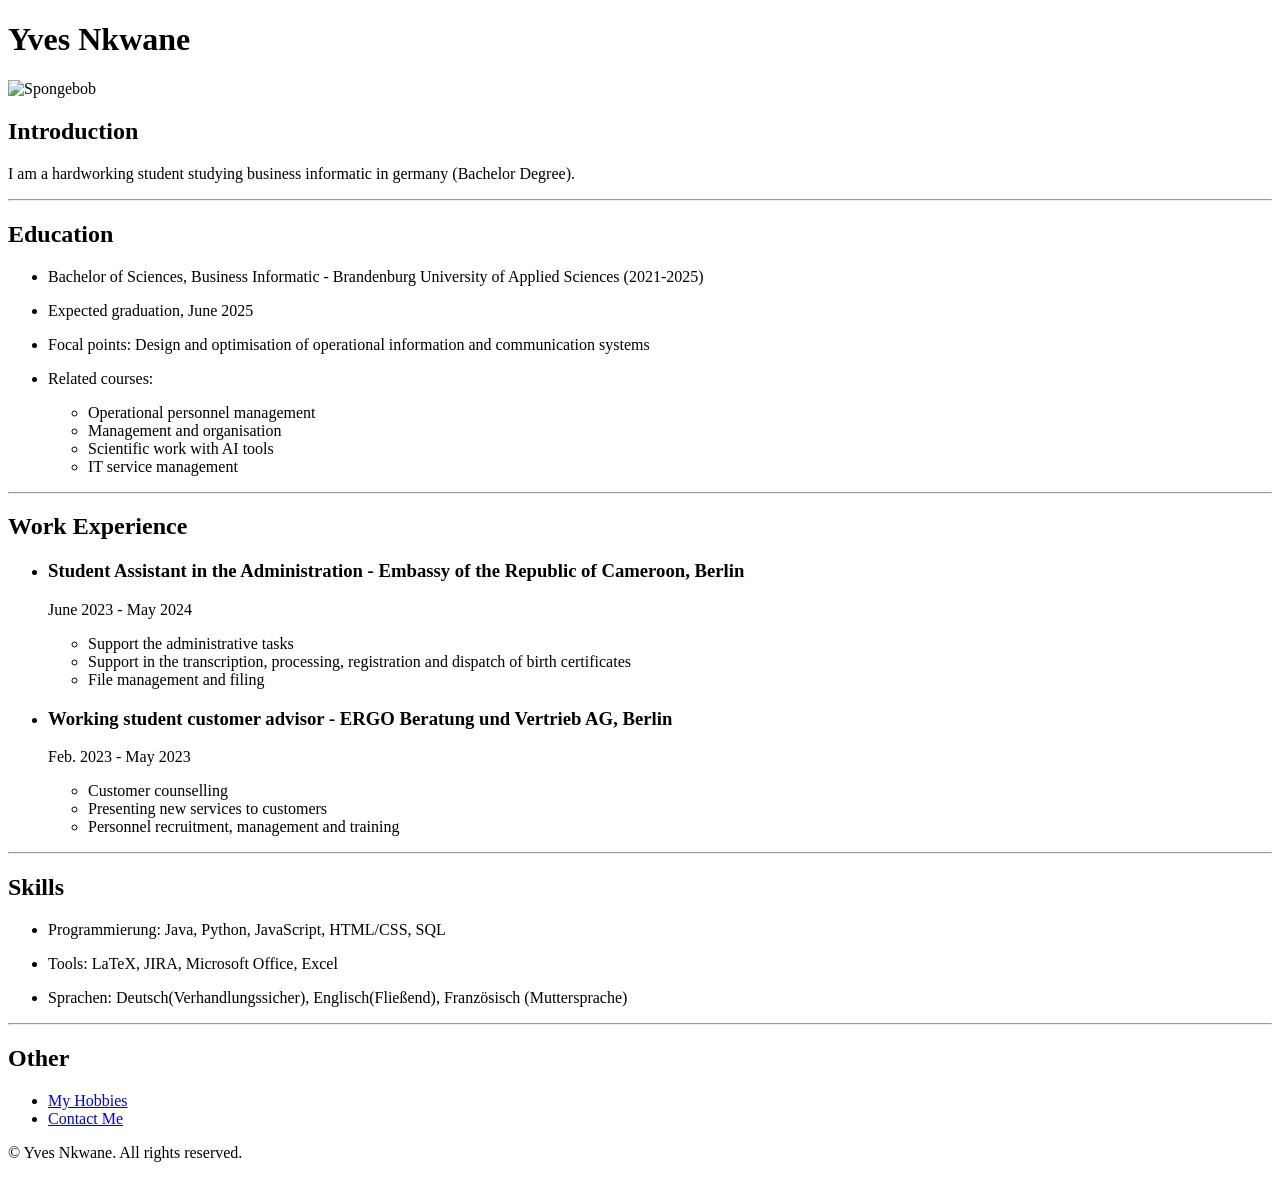
==== index.html @ fd66b007 "Add files via upload" ====
<!DOCTYPE html>
<html lang="en">
<head>
    <meta charset="UTF-8">
    <meta name="viewport" content="width=device-width, initial-scale=1.0">
    <title>My Resume</title>
</head>
<body>
    <h1>Yves Nkwane</h1>
    <img src="https://casoar.org/wp-content/uploads/2020/10/Bob-leponge.png" height="150" alt="Spongebob" />
    <h2>Introduction</h2>
    <p>I am a hardworking student studying business informatic in germany (Bachelor Degree).</p>
    <hr />
    <h2>Education</h2>
    <ul>
        <li><p>Bachelor of Sciences, Business Informatic - Brandenburg University of Applied Sciences (2021-2025)</p></li>
        <li><p>Expected graduation, June 2025</p></li>
        <li><p>Focal points: Design and optimisation of operational information and communication systems</p></li>
        <li>
            <p>Related courses:
            <ul>
                <li>Operational personnel management</li>
                <li>Management and organisation</li>
                <li>Scientific work with AI tools</li>
                <li>IT service management</li>
            </ul>
            </p>
        </li>
    </ul>
    <hr />
    <h2>Work Experience</h2>
    <ul>
        <li>
            <h3>Student Assistant in the Administration - Embassy of the Republic of Cameroon, Berlin</h3>
            <p>June 2023 - May 2024</p>
            <ul>
               <li>Support the administrative tasks</li>
               <li>Support in the transcription, processing, registration and dispatch of birth certificates</li>
               <li>File management and filing</li>
            </ul>
        </li>
        <li>
            <h3>Working student customer advisor - ERGO Beratung und Vertrieb AG, Berlin</h3>
            <p>Feb. 2023 - May 2023</p>
            <ul>
               <li>Customer counselling</li>
               <li>Presenting new services to customers</li>
               <li>Personnel recruitment, management and training</li>
            </ul>
        </li>
    </ul>
    <hr />
    <h2>Skills</h2>
    <ul>
        <li><p>Programmierung: Java, Python, JavaScript, HTML/CSS, SQL</p></li>
        <li><p>Tools: LaTeX, JIRA, Microsoft Office, Excel</p></li>
        <li><p>Sprachen: Deutsch(Verhandlungssicher), Englisch(Fließend), Französisch (Muttersprache)</p></li>
    </ul>
    <hr />
    <h2>Other</h2>
    <ul>
        <li><a href="./My Hobbies.html">My Hobbies</a></li>
        <li><a href="./Contact Me.html">Contact Me</a></li>
    </ul>
    <p>© Yves Nkwane. All rights reserved.</p>
</body>
</html>
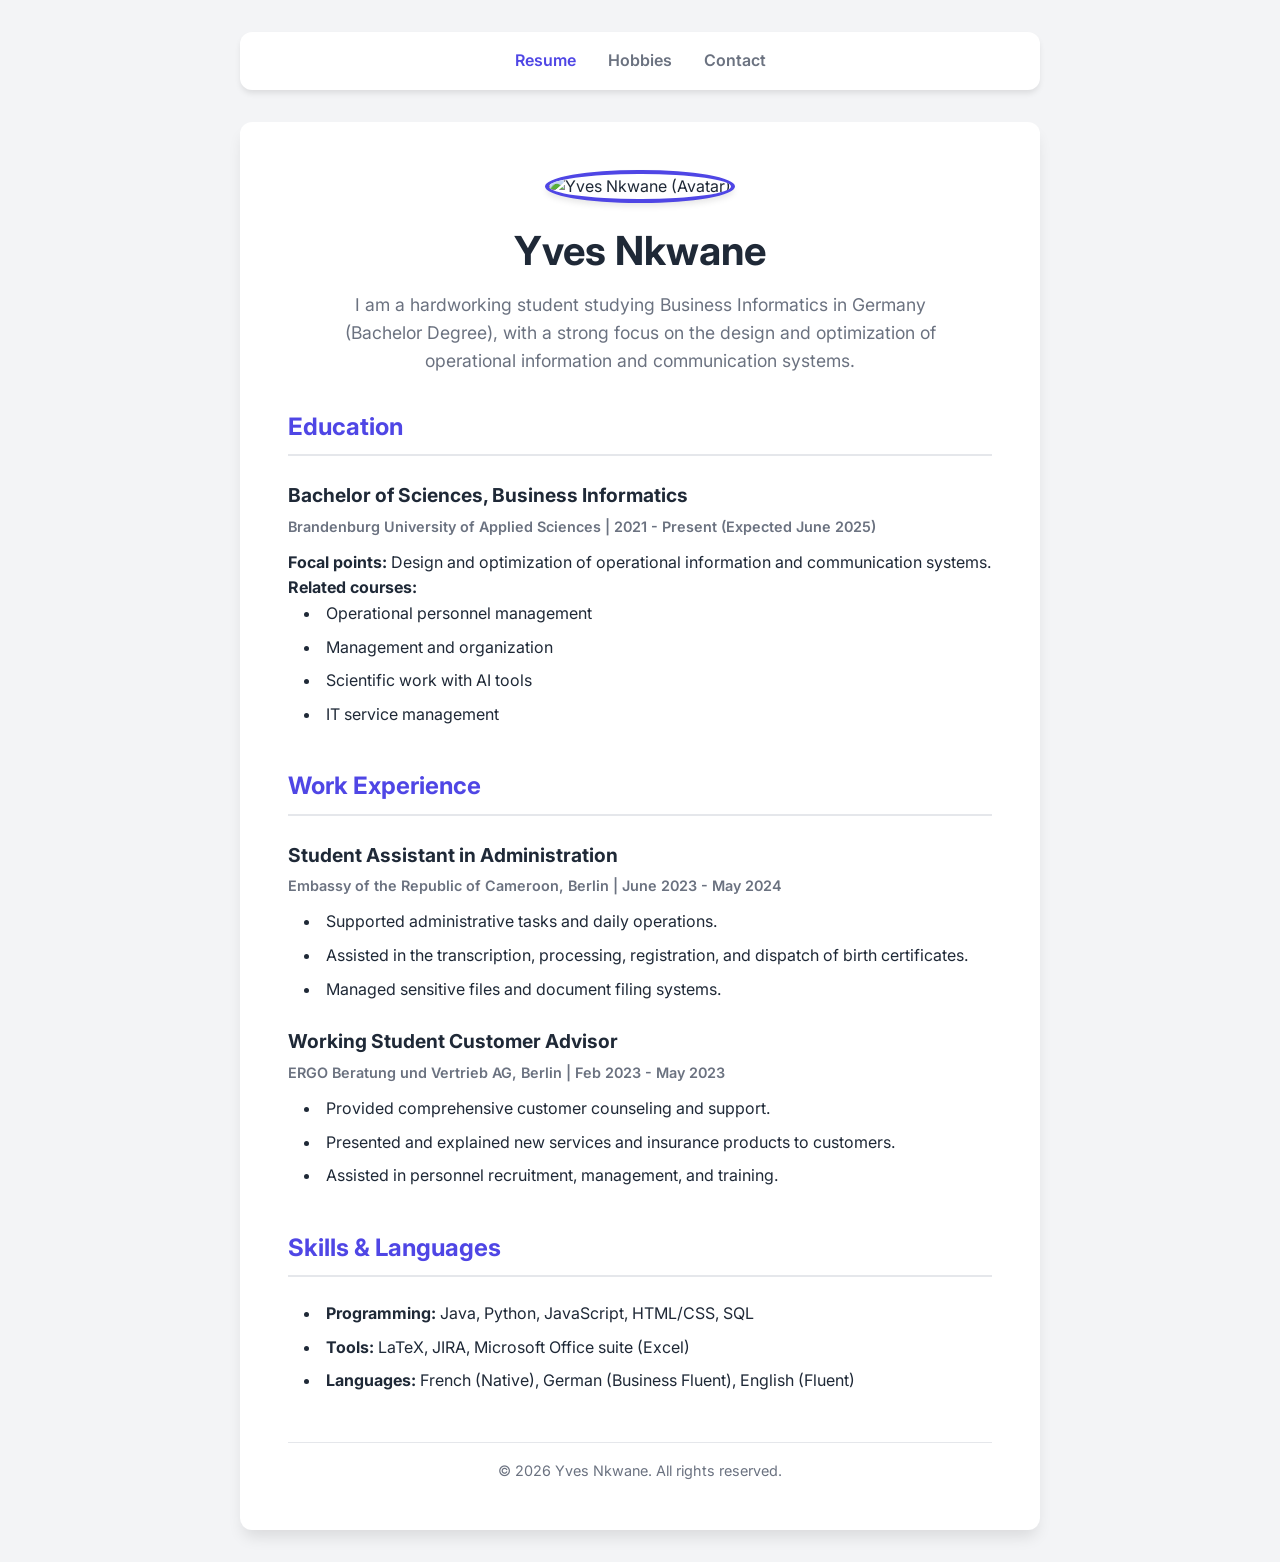
==== commit eba5e447: "feat: Complete modernization of HTML Resume - Added semantic HTML5 structure - Created modern, respo" ====
--- a/index.html
+++ b/index.html
@@ -1,67 +1,80 @@
-<!DOCTYPE html>
-<html lang="en">
-<head>
-    <meta charset="UTF-8">
-    <meta name="viewport" content="width=device-width, initial-scale=1.0">
-    <title>My Resume</title>
-</head>
-<body>
-    <h1>Yves Nkwane</h1>
-    <img src="https://casoar.org/wp-content/uploads/2020/10/Bob-leponge.png" height="150" alt="Spongebob" />
-    <h2>Introduction</h2>
-    <p>I am a hardworking student studying business informatic in germany (Bachelor Degree).</p>
-    <hr />
-    <h2>Education</h2>
-    <ul>
-        <li><p>Bachelor of Sciences, Business Informatic - Brandenburg University of Applied Sciences (2021-2025)</p></li>
-        <li><p>Expected graduation, June 2025</p></li>
-        <li><p>Focal points: Design and optimisation of operational information and communication systems</p></li>
-        <li>
-            <p>Related courses:
-            <ul>
-                <li>Operational personnel management</li>
-                <li>Management and organisation</li>
-                <li>Scientific work with AI tools</li>
-                <li>IT service management</li>
-            </ul>
-            </p>
-        </li>
-    </ul>
-    <hr />
-    <h2>Work Experience</h2>
-    <ul>
-        <li>
-            <h3>Student Assistant in the Administration - Embassy of the Republic of Cameroon, Berlin</h3>
-            <p>June 2023 - May 2024</p>
-            <ul>
-               <li>Support the administrative tasks</li>
-               <li>Support in the transcription, processing, registration and dispatch of birth certificates</li>
-               <li>File management and filing</li>
-            </ul>
-        </li>
-        <li>
-            <h3>Working student customer advisor - ERGO Beratung und Vertrieb AG, Berlin</h3>
-            <p>Feb. 2023 - May 2023</p>
-            <ul>
-               <li>Customer counselling</li>
-               <li>Presenting new services to customers</li>
-               <li>Personnel recruitment, management and training</li>
-            </ul>
-        </li>
-    </ul>
-    <hr />
-    <h2>Skills</h2>
-    <ul>
-        <li><p>Programmierung: Java, Python, JavaScript, HTML/CSS, SQL</p></li>
-        <li><p>Tools: LaTeX, JIRA, Microsoft Office, Excel</p></li>
-        <li><p>Sprachen: Deutsch(Verhandlungssicher), Englisch(Fließend), Französisch (Muttersprache)</p></li>
-    </ul>
-    <hr />
-    <h2>Other</h2>
-    <ul>
-        <li><a href="./My Hobbies.html">My Hobbies</a></li>
-        <li><a href="./Contact Me.html">Contact Me</a></li>
-    </ul>
-    <p>© Yves Nkwane. All rights reserved.</p>
-</body>
+<!DOCTYPE html>
+<html lang="en">
+<head>
+    <meta charset="UTF-8">
+    <meta name="viewport" content="width=device-width, initial-scale=1.0">
+    <title>Yves Nkwane - Resume</title>
+    <link rel="stylesheet" href="assets/css/style.css">
+</head>
+<body>
+
+    <nav>
+        <a href="index.html" class="active">Resume</a>
+        <a href="hobbies.html">Hobbies</a>
+        <a href="contact.html">Contact</a>
+    </nav>
+
+    <div class="container">
+        <header>
+            <img src="https://casoar.org/wp-content/uploads/2020/10/Bob-leponge.png" height="150" alt="Yves Nkwane (Avatar)" />
+            <h1>Yves Nkwane</h1>
+            <p class="intro-text">I am a hardworking student studying Business Informatics in Germany (Bachelor Degree), with a strong focus on the design and optimization of operational information and communication systems.</p>
+        </header>
+
+        <main>
+            <section>
+                <h2>Education</h2>
+                <div class="education-item">
+                    <h3>Bachelor of Sciences, Business Informatics</h3>
+                    <p class="date-range">Brandenburg University of Applied Sciences | 2021 - Present (Expected June 2025)</p>
+                    <p><strong>Focal points:</strong> Design and optimization of operational information and communication systems.</p>
+                    <p><strong>Related courses:</strong></p>
+                    <ul>
+                        <li>Operational personnel management</li>
+                        <li>Management and organization</li>
+                        <li>Scientific work with AI tools</li>
+                        <li>IT service management</li>
+                    </ul>
+                </div>
+            </section>
+
+            <section>
+                <h2>Work Experience</h2>
+                <div class="experience-item">
+                    <h3>Student Assistant in Administration</h3>
+                    <p class="date-range">Embassy of the Republic of Cameroon, Berlin | June 2023 - May 2024</p>
+                    <ul>
+                       <li>Supported administrative tasks and daily operations.</li>
+                       <li>Assisted in the transcription, processing, registration, and dispatch of birth certificates.</li>
+                       <li>Managed sensitive files and document filing systems.</li>
+                    </ul>
+                </div>
+
+                <div class="experience-item">
+                    <h3>Working Student Customer Advisor</h3>
+                    <p class="date-range">ERGO Beratung und Vertrieb AG, Berlin | Feb 2023 - May 2023</p>
+                    <ul>
+                       <li>Provided comprehensive customer counseling and support.</li>
+                       <li>Presented and explained new services and insurance products to customers.</li>
+                       <li>Assisted in personnel recruitment, management, and training.</li>
+                    </ul>
+                </div>
+            </section>
+
+            <section>
+                <h2>Skills & Languages</h2>
+                <ul>
+                    <li><strong>Programming:</strong> Java, Python, JavaScript, HTML/CSS, SQL</li>
+                    <li><strong>Tools:</strong> LaTeX, JIRA, Microsoft Office suite (Excel)</li>
+                    <li><strong>Languages:</strong> French (Native), German (Business Fluent), English (Fluent)</li>
+                </ul>
+            </section>
+        </main>
+
+        <footer>
+            <p>© 2026 Yves Nkwane. All rights reserved.</p>
+        </footer>
+    </div>
+
+</body>
 </html>
--- a/assets/css/style.css
+++ b/assets/css/style.css
@@ -0,0 +1,152 @@
+@import url('https://fonts.googleapis.com/css2?family=Inter:wght@300;400;600;700&display=swap');
+
+:root {
+    --primary-color: #4f46e5;
+    --primary-hover: #4338ca;
+    --bg-color: #f3f4f6;
+    --card-bg: #ffffff;
+    --text-main: #1f2937;
+    --text-muted: #6b7280;
+    --border-color: #e5e7eb;
+}
+
+* {
+    box-sizing: border-box;
+    margin: 0;
+    padding: 0;
+}
+
+body {
+    font-family: 'Inter', sans-serif;
+    background-color: var(--bg-color);
+    color: var(--text-main);
+    line-height: 1.6;
+    display: flex;
+    flex-direction: column;
+    align-items: center;
+    padding: 2rem;
+}
+
+/* Navigation */
+nav {
+    background-color: var(--card-bg);
+    width: 100%;
+    max-width: 800px;
+    padding: 1rem 2rem;
+    border-radius: 12px;
+    box-shadow: 0 4px 6px -1px rgba(0, 0, 0, 0.1);
+    margin-bottom: 2rem;
+    display: flex;
+    justify-content: center;
+    gap: 2rem;
+}
+
+nav a {
+    text-decoration: none;
+    color: var(--text-muted);
+    font-weight: 600;
+    transition: color 0.3s;
+}
+
+nav a:hover, nav a.active {
+    color: var(--primary-color);
+}
+
+/* Main Container */
+.container {
+    background-color: var(--card-bg);
+    width: 100%;
+    max-width: 800px;
+    border-radius: 12px;
+    box-shadow: 0 10px 15px -3px rgba(0, 0, 0, 0.1);
+    padding: 3rem;
+}
+
+/* Header / Profile */
+header {
+    text-align: center;
+    margin-bottom: 2rem;
+}
+
+header img {
+    border-radius: 50%;
+    border: 4px solid var(--primary-color);
+    box-shadow: 0 4px 6px -1px rgba(0, 0, 0, 0.1);
+    margin-bottom: 1rem;
+    object-fit: cover;
+    background-color: white;
+}
+
+h1 {
+    font-size: 2.5rem;
+    color: var(--text-main);
+    margin-bottom: 0.5rem;
+}
+
+.intro-text {
+    font-size: 1.1rem;
+    color: var(--text-muted);
+    max-width: 600px;
+    margin: 0 auto;
+}
+
+/* Sections */
+section {
+    margin-bottom: 2.5rem;
+}
+
+h2 {
+    font-size: 1.5rem;
+    color: var(--primary-color);
+    border-bottom: 2px solid var(--border-color);
+    padding-bottom: 0.5rem;
+    margin-bottom: 1.5rem;
+}
+
+h3 {
+    font-size: 1.2rem;
+    margin-bottom: 0.25rem;
+}
+
+.date-range {
+    font-size: 0.9rem;
+    color: var(--text-muted);
+    margin-bottom: 0.75rem;
+    font-weight: 600;
+}
+
+ul {
+    list-style-position: inside;
+    margin-left: 1rem;
+}
+
+li {
+    margin-bottom: 0.5rem;
+}
+
+/* Lists styling for Education & Work */
+.experience-item, .education-item {
+    margin-bottom: 1.5rem;
+}
+
+/* Footer */
+footer {
+    text-align: center;
+    margin-top: 3rem;
+    padding-top: 1rem;
+    border-top: 1px solid var(--border-color);
+    color: var(--text-muted);
+    font-size: 0.9rem;
+}
+
+/* Responsive */
+@media (max-width: 600px) {
+    .container {
+        padding: 1.5rem;
+    }
+    nav {
+        flex-direction: column;
+        align-items: center;
+        gap: 1rem;
+    }
+}
